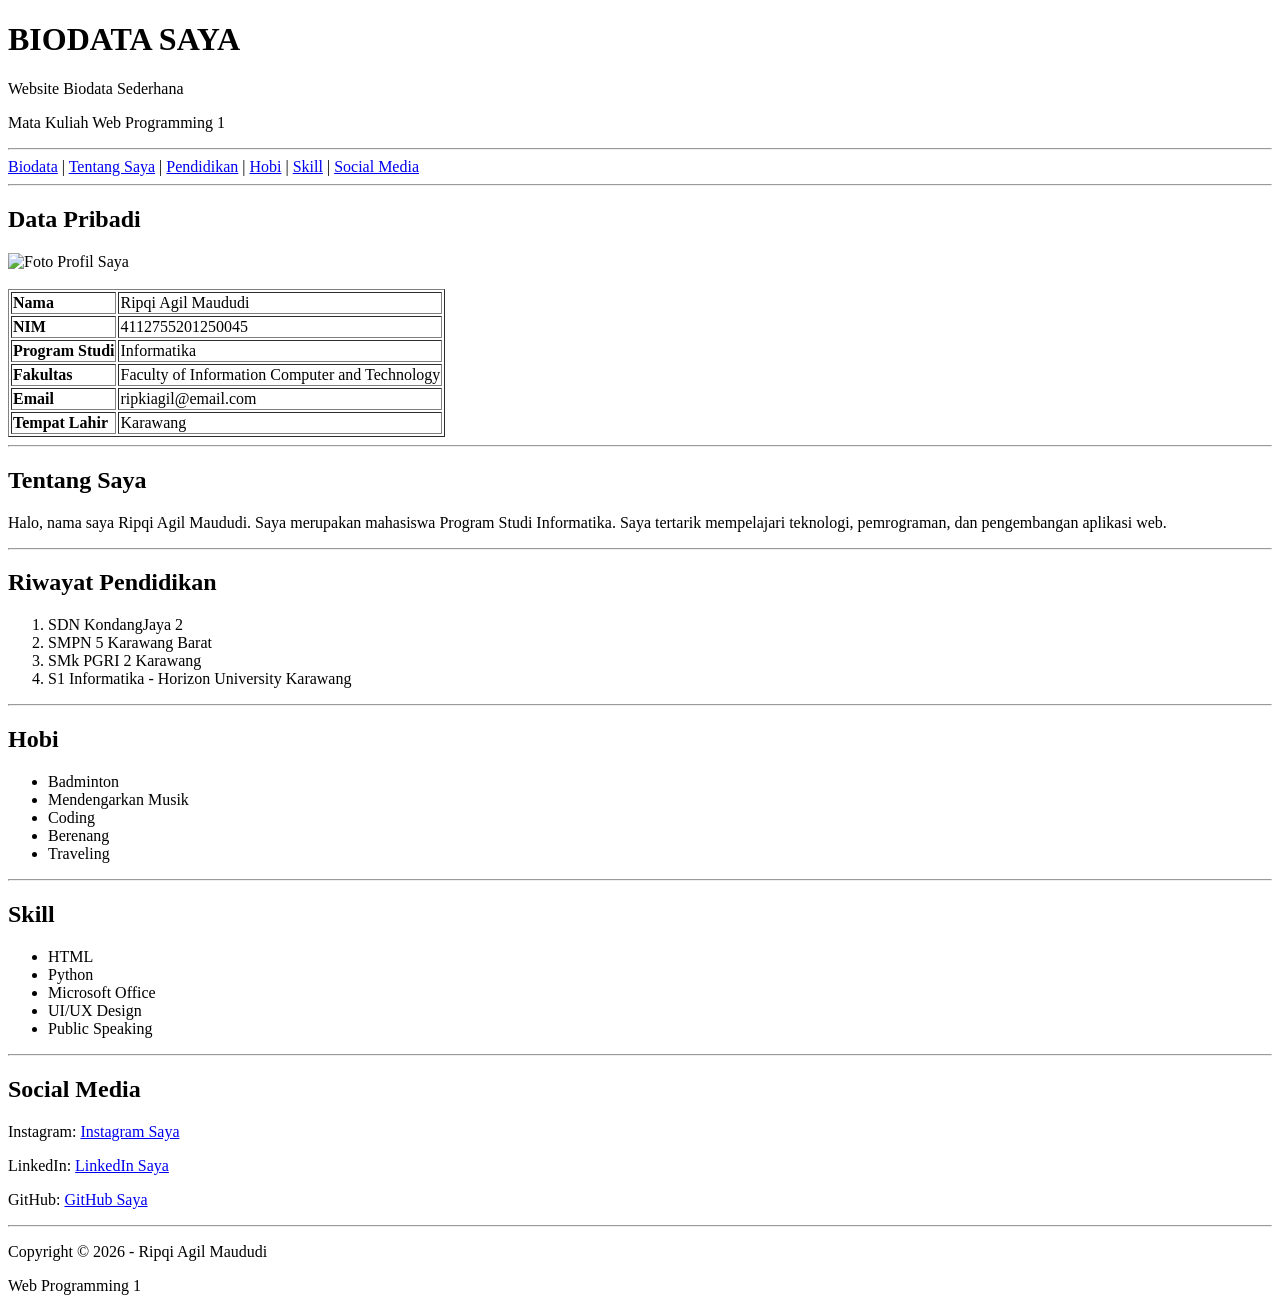
==== index.html @ b9500676 "coba commit" ====
<!DOCTYPE html>
<html lang="id">
<head>
    <meta charset="UTF-8">
    <meta name="viewport" content="width=device-width, initial-scale=1.0">
    <title>Biodata Saya</title>
</head>

<body>

    <header>
        <h1>BIODATA SAYA</h1>
        <p>Website Biodata Sederhana</p>
        <p>Mata Kuliah Web Programming 1</p>
    </header>

    <hr>

    <nav>
        <a href="#biodata">Biodata</a> |
        <a href="#tentang">Tentang Saya</a> |
        <a href="#pendidikan">Pendidikan</a> |
        <a href="#hobi">Hobi</a> |
        <a href="#skill">Skill</a> |
        <a href="#sosial-media">Social Media</a>
    </nav>

    <hr>

    <main>

        <section id="biodata">
            <h2>Data Pribadi</h2>

            <img src="foto.jpg"
                 alt="Foto Profil Saya"
                 width="150">

            <br><br>

            <table border="1">
                <tr>
                    <td><b>Nama</b></td>
                    <td>Ripqi Agil Maududi</td>
                </tr>

                <tr>
                    <td><b>NIM</b></td>
                    <td>4112755201250045</td>
                </tr>

                <tr>
                    <td><b>Program Studi</b></td>
                    <td>Informatika</td>
                </tr>

                <tr>
                    <td><b>Fakultas</b></td>
                    <td>Faculty of Information Computer and Technology</td>
                </tr>

                <tr>
                    <td><b>Email</b></td>
                    <td>ripkiagil@email.com</td>
                </tr>

                <tr>
                    <td><b>Tempat Lahir</b></td>
                    <td>Karawang</td>
                </tr>
            </table>
        </section>

        <hr>

        <section id="tentang">
            <h2>Tentang Saya</h2>

            <p>
                Halo, nama saya Ripqi Agil Maududi. Saya merupakan mahasiswa
                Program Studi Informatika. Saya tertarik mempelajari
                teknologi, pemrograman, dan pengembangan aplikasi web.
            </p>
        </section>

        <hr>

        <section id="pendidikan">
            <h2>Riwayat Pendidikan</h2>

            <ol>
                <li>SDN KondangJaya 2</li>
                <li>SMPN 5 Karawang Barat</li>
                <li>SMk PGRI 2 Karawang</li>
                <li>S1 Informatika - Horizon University Karawang</li>
            </ol>
        </section>

        <hr>

        <section id="hobi">
            <h2>Hobi</h2>

            <ul>
                <li>Badminton</li>
                <li>Mendengarkan Musik</li>
                <li>Coding</li>
                <li>Berenang</li>
                <li>Traveling</li>
            </ul>
        </section>

        <hr>

        <section id="skill">
            <h2>Skill</h2>

            <ul>
                <li>HTML</li>
                <li>Python</li>
                <li>Microsoft Office</li>
                <li>UI/UX Design</li>
                <li>Public Speaking</li>
            </ul>
        </section>

        <hr>

        <section id="sosial-media">
            <h2>Social Media</h2>

            <p>
                Instagram:
                <a href="https://www.instagram.com/" target="_blank">
                    Instagram Saya
                </a>
            </p>

            <p>
                LinkedIn:
                <a href="https://www.linkedin.com/" target="_blank">
                    LinkedIn Saya
                </a>
            </p>

            <p>
                GitHub:
                <a href="https://github.com/" target="_blank">
                    GitHub Saya
                </a>
            </p>
        </section>

    </main>

    <hr>

    <footer>
        <p>Copyright &copy; 2026 - Ripqi Agil Maududi</p>
        <p>Web Programming 1</p>
    </footer>

</body>
</html>
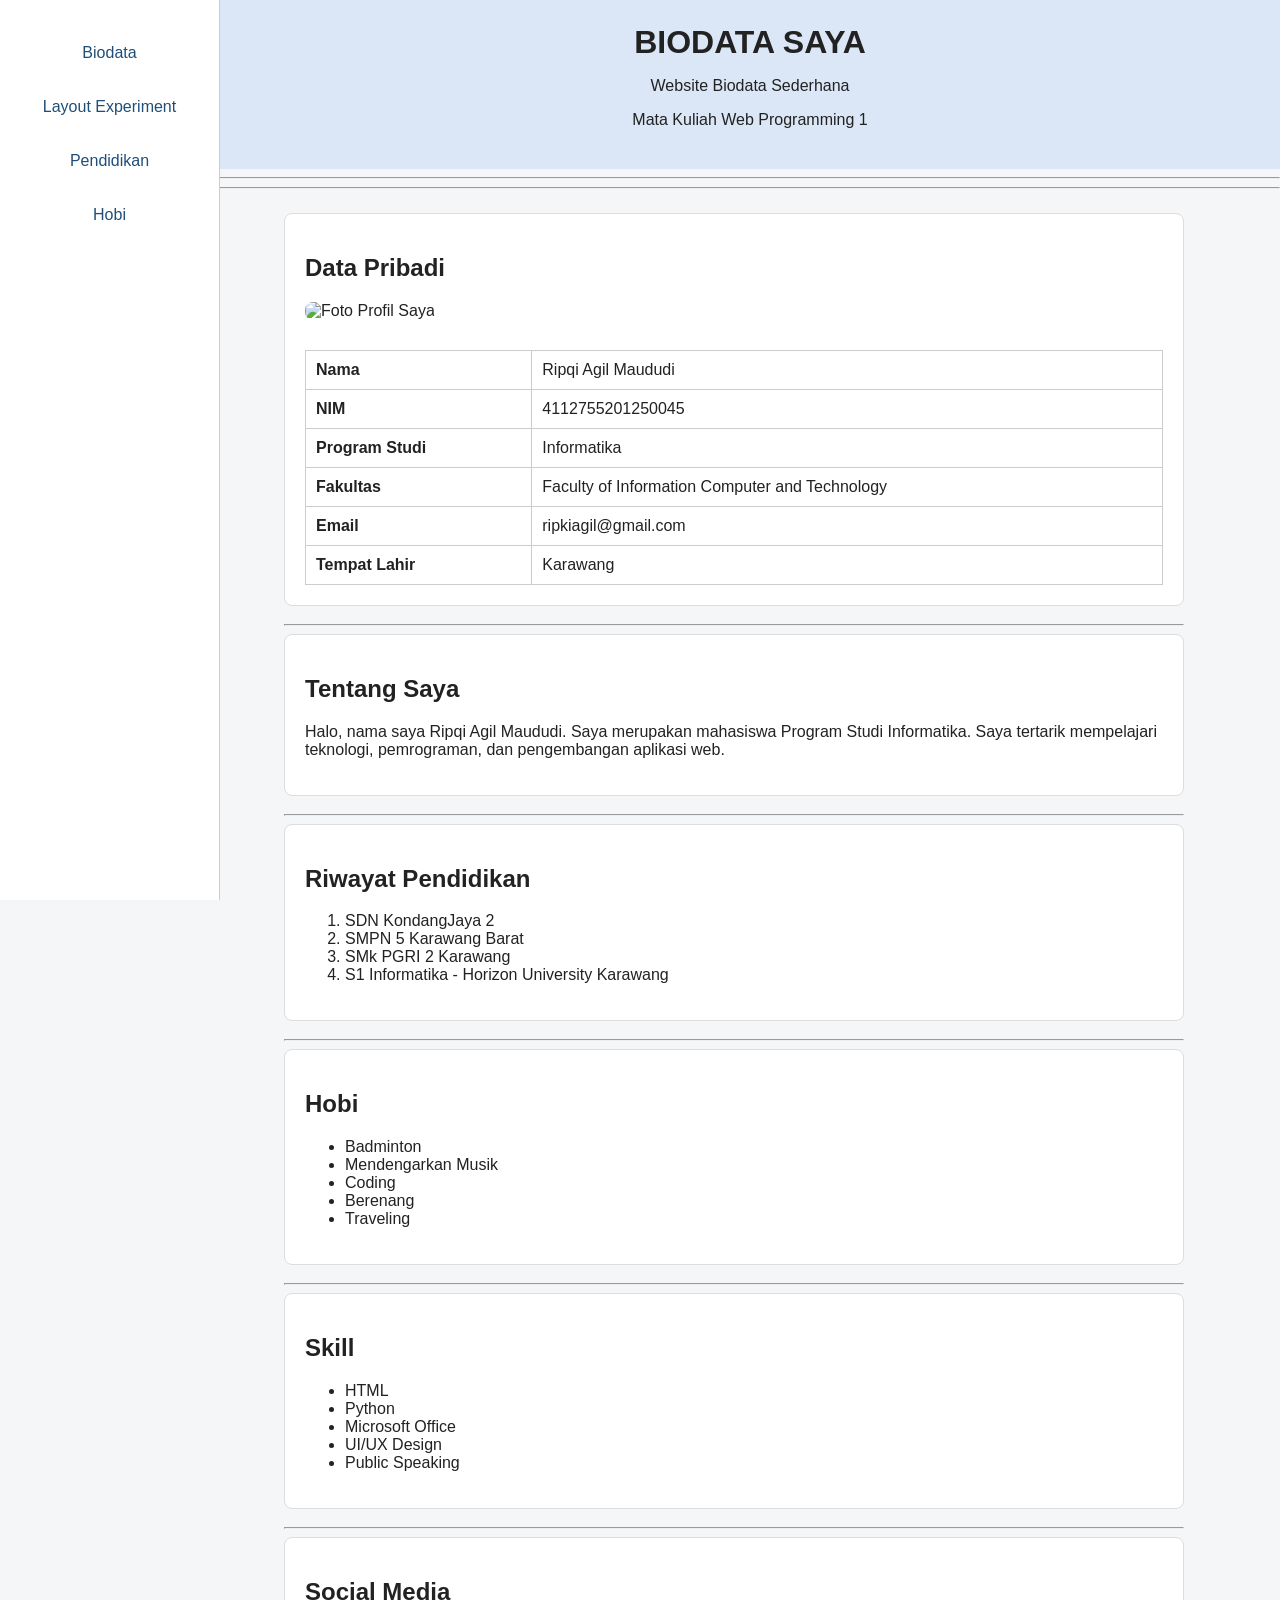
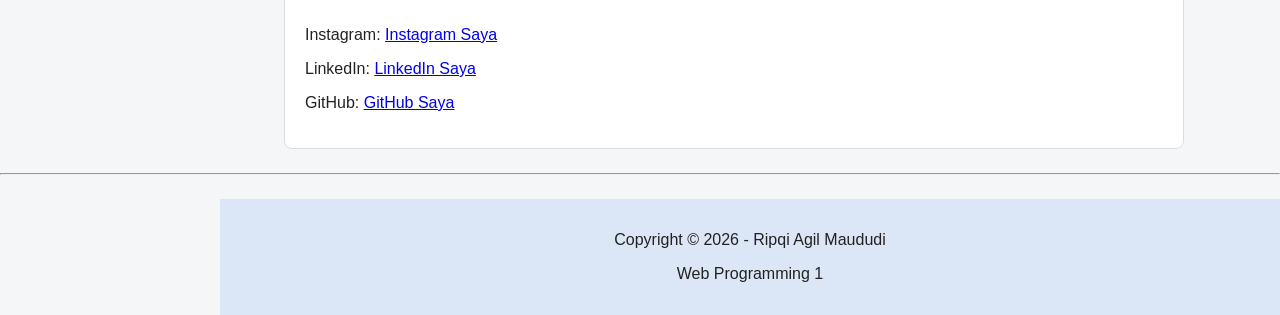
==== commit 156eba2c: "Initial commit" ====
--- a/index.html
+++ b/index.html
@@ -3,6 +3,7 @@
 <head>
     <meta charset="UTF-8">
     <meta name="viewport" content="width=device-width, initial-scale=1.0">
+    <link rel="stylesheet" href="style.css">
     <title>Biodata Saya</title>
 </head>
 
@@ -16,14 +17,13 @@
 
     <hr>
 
-    <nav>
-        <a href="#biodata">Biodata</a> |
-        <a href="#tentang">Tentang Saya</a> |
-        <a href="#pendidikan">Pendidikan</a> |
-        <a href="#hobi">Hobi</a> |
-        <a href="#skill">Skill</a> |
-        <a href="#sosial-media">Social Media</a>
+    <nav id="main-navigation" class="top-nav">
+    <a href="index.html">Biodata</a>
+    <a href="layout.html">Layout Experiment</a>
+    <a href="#pendidikan">Pendidikan</a>
+    <a href="#hobi">Hobi</a>
     </nav>
+
 
     <hr>
 
@@ -61,7 +61,7 @@
 
                 <tr>
                     <td><b>Email</b></td>
-                    <td>ripkiagil@email.com</td>
+                    <td>ripkiagil@gmail.com</td>
                 </tr>
 
                 <tr>
--- a/style.css
+++ b/style.css
@@ -0,0 +1,105 @@
+body {
+    margin: 0;
+    font-family: Arial, sans-serif;
+    background-color: #f4f6f8;
+    color: #222222;
+}
+
+/* HEADER */
+header {
+    background-color: #dbe7f6;
+    padding: 24px;
+    text-align: center;
+    margin-left: 220px;
+}
+
+header h1 {
+    margin: 0;
+}
+
+/* NAVBAR SIDEBAR DI KIRI */
+nav {
+    position: fixed;
+    left: 0;
+    top: 0;
+    width: 220px;
+    height: 100vh;
+    background-color: #ffffff;
+    border-right: 1px solid #cccccc;
+    box-sizing: border-box;
+
+    display: flex;
+    flex-direction: column;
+    align-items: center;
+
+    padding: 30px 15px;
+}
+
+/* LINK NAVBAR */
+nav a {
+    width: 100%;
+    box-sizing: border-box;
+    color: #1f4e79;
+    text-decoration: none;
+    padding: 14px 10px;
+    margin-bottom: 8px;
+    text-align: center;
+    border-radius: 6px;
+}
+
+/* EFEK SAAT MOUSE DIARAHKAN */
+nav a:hover {
+    background-color: #dbe7f6;
+    text-decoration: none;
+}
+
+/* MAIN CONTENT */
+main {
+    width: 90%;
+    max-width: 900px;
+    margin: 24px auto;
+    margin-left: calc(220px + 5%);
+    box-sizing: border-box;
+}
+
+/* SECTION */
+section {
+    background-color: #ffffff;
+    padding: 20px;
+    margin-bottom: 18px;
+    border: 1px solid #dddddd;
+    border-radius: 8px;
+}
+
+/* IMAGE */
+img {
+    max-width: 160px;
+    border-radius: 8px;
+}
+
+/* TABLE */
+table {
+    width: 100%;
+    border-collapse: collapse;
+    margin-top: 12px;
+}
+
+th,
+td {
+    border: 1px solid #cccccc;
+    padding: 10px;
+    text-align: left;
+}
+
+th {
+    background-color: #eef3f8;
+}
+
+/* FOOTER */
+footer {
+    background-color: #dbe7f6;
+    padding: 16px;
+    text-align: center;
+    margin-top: 24px;
+    margin-left: 220px;
+}
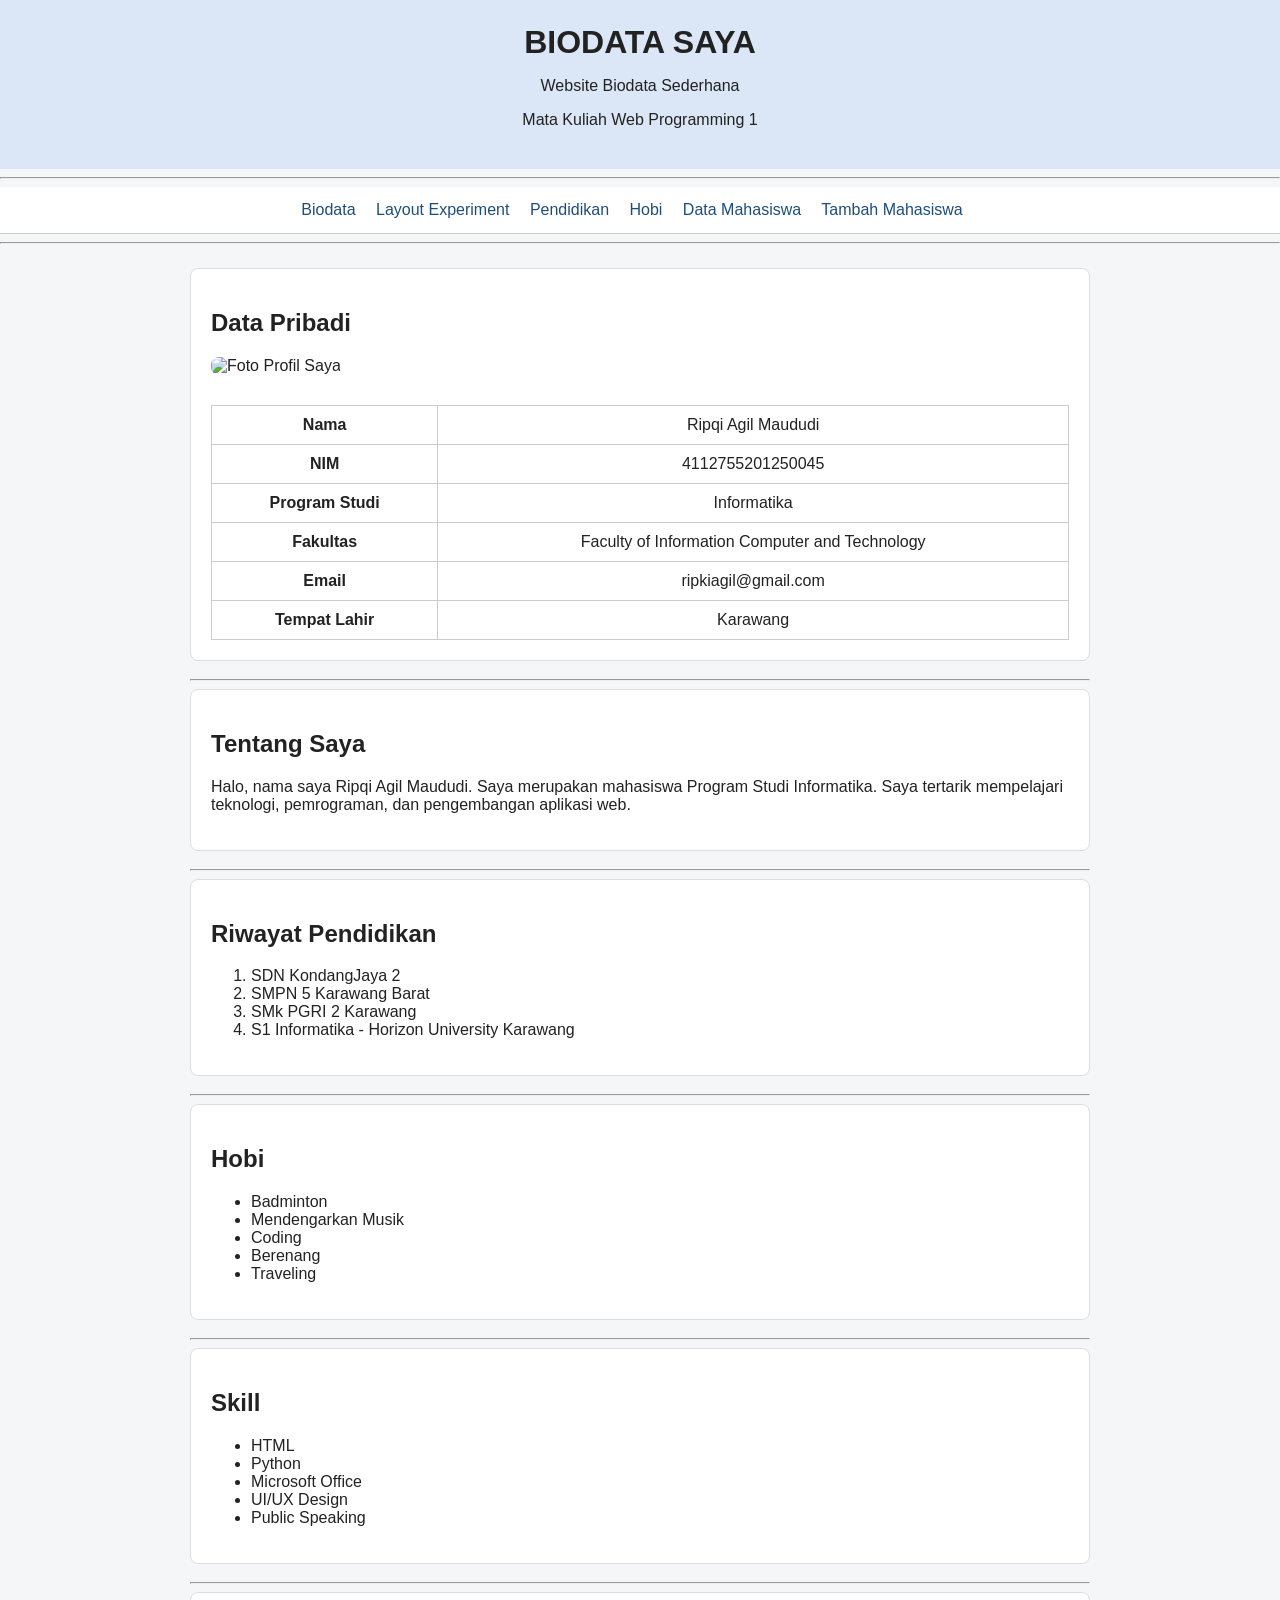
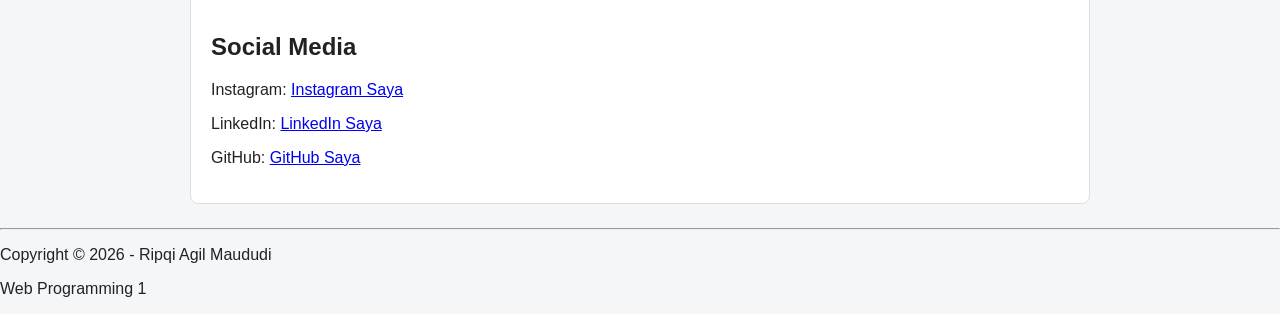
==== commit 70125cff: "update project" ====
--- a/index.html
+++ b/index.html
@@ -22,6 +22,8 @@
     <a href="layout.html">Layout Experiment</a>
     <a href="#pendidikan">Pendidikan</a>
     <a href="#hobi">Hobi</a>
+    <a href="data_mahasiswa.php">Data Mahasiswa</a>
+    <a href="form_mahasiswa.php">Tambah Mahasiswa</a>
     </nav>
 
 
--- a/style.css
+++ b/style.css
@@ -5,64 +5,39 @@
     color: #222222;
 }
 
-/* HEADER */
 header {
     background-color: #dbe7f6;
     padding: 24px;
     text-align: center;
-    margin-left: 220px;
 }
 
 header h1 {
     margin: 0;
 }
 
-/* NAVBAR SIDEBAR DI KIRI */
 nav {
-    position: fixed;
-    left: 0;
-    top: 0;
-    width: 220px;
-    height: 100vh;
     background-color: #ffffff;
-    border-right: 1px solid #cccccc;
-    box-sizing: border-box;
-
-    display: flex;
-    flex-direction: column;
-    align-items: center;
-
-    padding: 30px 15px;
+    padding: 14px;
+    border-bottom: 1px solid #cccccc;
+    text-align: center;
 }
 
-/* LINK NAVBAR */
 nav a {
-    width: 100%;
-    box-sizing: border-box;
     color: #1f4e79;
     text-decoration: none;
-    padding: 14px 10px;
-    margin-bottom: 8px;
-    text-align: center;
-    border-radius: 6px;
+    margin-right: 16px;
 }
 
-/* EFEK SAAT MOUSE DIARAHKAN */
 nav a:hover {
-    background-color: #dbe7f6;
-    text-decoration: none;
+    text-decoration: underline;
 }
 
-/* MAIN CONTENT */
 main {
     width: 90%;
     max-width: 900px;
     margin: 24px auto;
-    margin-left: calc(220px + 5%);
-    box-sizing: border-box;
 }
 
-/* SECTION */
 section {
     background-color: #ffffff;
     padding: 20px;
@@ -71,13 +46,11 @@
     border-radius: 8px;
 }
 
-/* IMAGE */
 img {
     max-width: 160px;
     border-radius: 8px;
 }
 
-/* TABLE */
 table {
     width: 100%;
     border-collapse: collapse;
@@ -88,18 +61,52 @@
 td {
     border: 1px solid #cccccc;
     padding: 10px;
-    text-align: left;
+    text-align: center;
 }
 
 th {
     background-color: #eef3f8;
 }
 
-/* FOOTER */
-footer {
-    background-color: #dbe7f6;
-    padding: 16px;
-    text-align: center;
-    margin-top: 24px;
-    margin-left: 220px;
+.student-form {
+ width: 100%;
+ max-width: 600px;
+ margin: 24px auto;
+ padding: 24px;
+ border: 1px solid #cccccc;
+ background-color: #ffffff;
 }
+.student-form label {
+ display: block;
+ margin-bottom: 6px;
+ font-weight: bold;
+}
+.student-form input {
+ display: block;
+ width: 100%;
+ padding: 10px 12px;
+ margin-bottom: 16px;
+ border: 1px solid #aaaaaa;
+ box-sizing: border-box;
+}
+.student-form button {
+ display: inline-block;
+ padding: 10px 16px;
+ border: 1px solid #333333;
+ cursor: pointer;
+}
+
+.data-table {
+ width: 100%;
+ border-collapse: collapse;
+ margin-top: 16px;
+}
+.data-table th,
+.data-table td {
+ border: 1px solid #cccccc;
+ padding: 10px 12px;
+ text-align: left;
+}
+.data-table th {
+ background-color: #eeeeee;
+}
